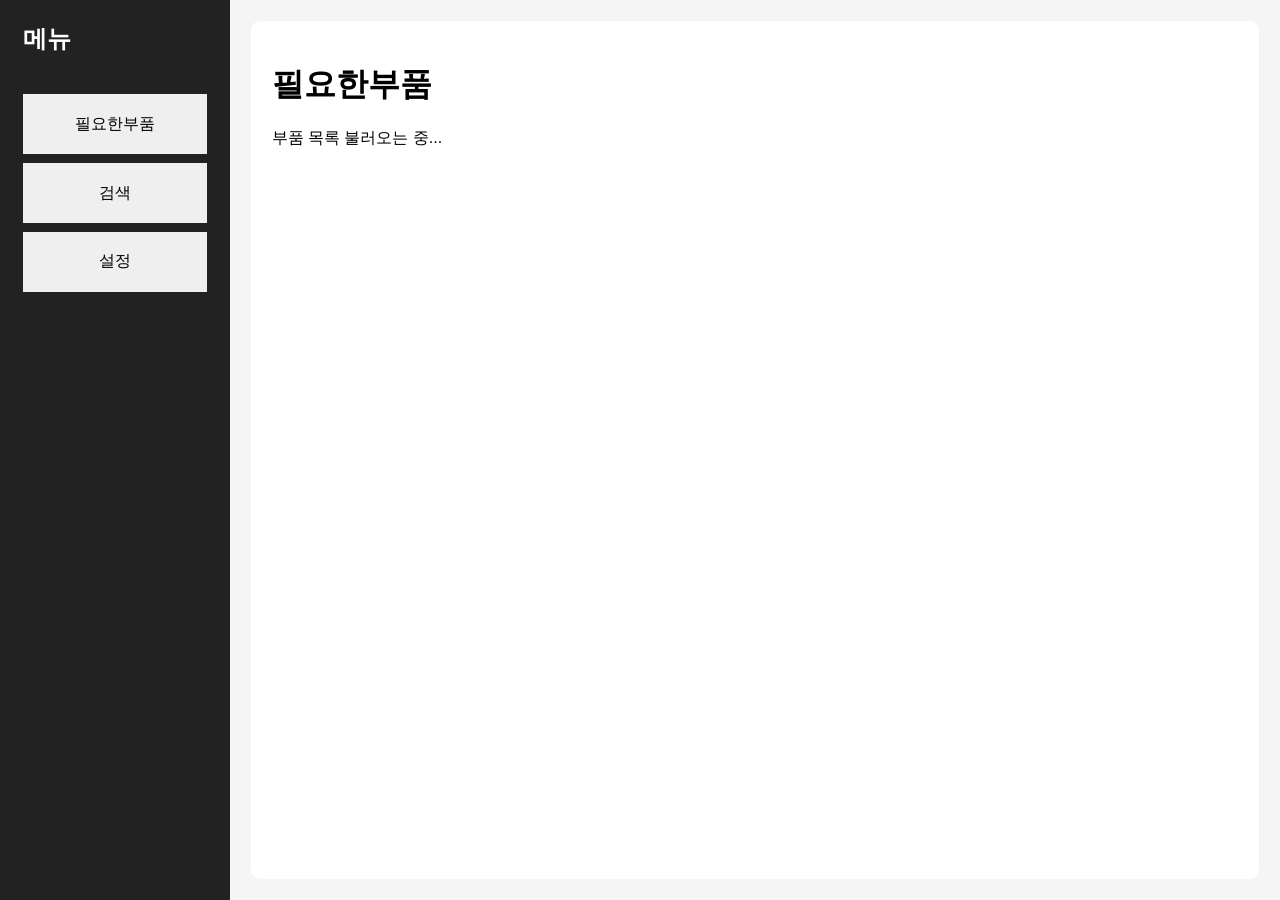
==== html/index.html @ ab06de59 "Initial upload" ====
<!DOCTYPE html>
<html lang="ko">
<head>
    <meta charset="UTF-8">
    <title>설정 관리</title>
    <link rel="stylesheet" href="style.css">
</head>
<body>

<div class="container">
    <div id="menuArea"></div>
    <div id="screenArea"></div>
</div>

<script src="js/parts.js"></script>
<script src="js/search.js?v=8"></script>
<script src="js/settings.js?v=1"></script>
<script src="js/main.js"></script>

</body>
</html>
---- html/style.css ----
html,
body {
    margin: 0;
    width: 100%;
    height: 100%;
    font-family: Arial, sans-serif;
}

.container {
    display: flex;
    width: 100%;
    height: 100%;
}

#menuArea {
    width: 18%;
    height: 100%;
}

#screenArea {
    width: 82%;
    height: 100%;
}

.menu {
    width: 100%;
    height: 100%;
    background-color: #222;
    color: white;
    padding: 10%;
    box-sizing: border-box;
}

.menu h2 {
    margin-top: 0;
    height: 6%;
}

.menu button {
    width: 100%;
    height: 7%;
    margin-bottom: 5%;
    border: none;
    cursor: pointer;
    font-size: 100%;
}

.main {
    width: 100%;
    height: 100%;
    padding: 2%;
    background-color: #f5f5f5;
    box-sizing: border-box;
}

.box {
    width: 100%;
    height: 100%;
    background-color: white;
    padding: 2%;
    border-radius: 1%;
    box-sizing: border-box;
    overflow: auto;
}

.part-list {
    width: 100%;
    display: flex;
    flex-wrap: wrap;
    gap: 2%;
}

.part-item {
    width: 20%;
    padding: 2%;
    margin-bottom: 2%;
    background-color: #dddddd;
    border: none;
    border-radius: 3%;
    box-sizing: border-box;
    text-align: center;
    cursor: pointer;
    font-size: 100%;
}

.part-item.selected {
    background-color: #4caf50;
    color: white;
    font-weight: bold;
}

.next-button {
    width: 20%;
    height: 6%;
    margin-top: 3%;
    border: none;
    cursor: pointer;
    font-size: 100%;
    background-color: #222;
    color: white;
    border-radius: 2%;
}

.search-part-list {
    width: 100%;
    display: flex;
    flex-wrap: wrap;
    gap: 2%;
}

.search-part-item {
    width: 20%;
    padding: 2%;
    margin-bottom: 2%;
    background-color: #dddddd;
    border-radius: 3%;
    box-sizing: border-box;
    text-align: center;
}

.search-part-item.selected {
    background-color: #4caf50;
    color: white;
    font-weight: bold;
}
.search-result-list {
    width: 100%;
    display: flex;
    flex-direction: column;
    gap: 2%;
}

.search-result-card {
    width: 100%;
    padding: 2%;
    margin-bottom: 2%;
    background-color: white;
    border-radius: 2%;
    box-sizing: border-box;
    border: 1px solid #cccccc;
}

.search-result-card.empty {
    background-color: #eeeeee;
    color: #777777;
}

.search-result-img {
    width: 20%;
    max-width: 200px;
    margin-top: 1%;
    margin-bottom: 1%;
}
.search-control-box {
    width: 100%;
    display: flex;
    gap: 1%;
    margin-bottom: 2%;
}

.search-text-input {
    width: 40%;
    padding: 1%;
    font-size: 100%;
    box-sizing: border-box;
}

.search-number-input {
    width: 20%;
    padding: 1%;
    font-size: 100%;
    box-sizing: border-box;
}

.search-button,
.csv-button,
.view-button {
    width: 15%;
    padding: 1%;
    border: none;
    cursor: pointer;
    background-color: #222;
    color: white;
    font-size: 100%;
}

.search-result-list {
    width: 100%;
    display: flex;
    flex-direction: column;
    gap: 2%;
}

.search-card {
    width: 100%;
    padding: 2%;
    margin-bottom: 2%;
    background-color: #eeeeee;
    border-radius: 2%;
    box-sizing: border-box;
    border: 1px solid #cccccc;
    position: relative;
}

.search-card.found {
    background-color: white;
}

.search-light {
    width: 18px;
    height: 18px;
    border-radius: 50%;
    position: absolute;
    top: 15px;
    right: 15px;
}

.search-light.on {
    background-color: #4caf50;
}

.search-light.off {
    background-color: #999999;
}

.view-box {
    width: 100%;
    padding: 2%;
    margin-bottom: 2%;
    background-color: #f5f5f5;
    border: 1px solid #cccccc;
    border-radius: 2%;
    box-sizing: border-box;
}

.search-result-img {
    width: 20%;
    max-width: 200px;
    margin-top: 1%;
    margin-bottom: 1%;
}
/* 검색 화면 전체 행 */
.search-row {
    width: 100%;
    display: flex;
    align-items: center;
    gap: 2%;
    margin-bottom: 2%;
}

/* CPU 초록 / 메인보드 회색 표시 영역 */
.search-part-status-list {
    width: 100%;
    display: flex;
    flex-wrap: wrap;
    gap: 2%;
    margin-bottom: 3%;
}

.search-part-status {
    width: 18%;
    padding: 1.5%;
    border-radius: 6px;
    text-align: center;
    box-sizing: border-box;
    font-weight: bold;
}

/* 값이 false가 아니면 초록 */
.search-part-status.on {
    background-color: #4caf50;
    color: white;
}

/* 값이 false면 회색 */
.search-part-status.off {
    background-color: #cccccc;
    color: #555555;
}

/* 글자 입력란 */
.search-text-input {
    width: 55%;
    padding: 1.5%;
    font-size: 100%;
    box-sizing: border-box;
}

/* 숫자 입력란 */
.view-number-input {
    width: 25%;
    padding: 1.5%;
    font-size: 100%;
    box-sizing: border-box;
}

/* 버튼 공통 */
.search-button,
.csv-copy-button,
.view-button {
    width: 18%;
    padding: 1.5%;
    border: none;
    cursor: pointer;
    background-color: #222;
    color: white;
    font-size: 100%;
    border-radius: 6px;
}

/* 검색된 개수 문장 */
.search-count-text {
    width: 55%;
    font-size: 110%;
}

/* 나중에 상품 정보 들어갈 박스 */
.detail-text-box {
    width: 100%;
    height: 45%;
    padding: 2%;
    box-sizing: border-box;
    resize: none;
    font-size: 100%;
    line-height: 1.7;
    border: 1px solid #cccccc;
    border-radius: 8px;
    background-color: #f9f9f9;
}
/* 현재 검색 화면 규칙용 추가 스타일 */
.hidden {
    display: none !important;
}

.selected-part-box {
    width: 100%;
    padding: 1.5%;
    box-sizing: border-box;
    background-color: #eeeeee;
    border-radius: 8px;
    margin-bottom: 2%;
    font-weight: bold;
}

.platform-status-box {
    width: 100%;
    padding: 1.5%;
    box-sizing: border-box;
    background-color: #f5f5f5;
    border: 1px solid #cccccc;
    border-radius: 8px;
    margin-bottom: 2%;
    line-height: 1.8;
    font-weight: bold;
}

.page-row {
    width: 100%;
    display: flex;
    justify-content: center;
    align-items: center;
    gap: 3%;
    margin-bottom: 2%;
}

.page-row button {
    padding: 1.2% 3%;
    border: none;
    background-color: #222222;
    color: white;
    border-radius: 6px;
    cursor: pointer;
}

#pageInfo {
    font-weight: bold;
}

.save-button {
    width: 18%;
    padding: 1.5%;
    border: none;
    cursor: pointer;
    background-color: #222;
    color: white;
    font-size: 100%;
    border-radius: 6px;
    margin-top: 1%;
}

.gray-button-box {
    width: 100%;
    margin-top: 2%;
    margin-bottom: 2%;
}

.gray-button-list {
    width: 100%;
    display: flex;
    flex-wrap: wrap;
    gap: 2%;
}

.gray-select-button {
    width: 18%;
    padding: 1.5%;
    border: none;
    border-radius: 6px;
    background-color: #cccccc;
    color: #333333;
    cursor: pointer;
    font-weight: bold;
    margin-bottom: 1%;
}

.gray-select-button.selected {
    background-color: #4caf50;
    color: white;
}
.price-filter-box {
    margin-top: 20px;
    margin-bottom: 20px;
}

.price-filter-row {
    display: flex;
    align-items: center;
    gap: 16px;
}

.price-input {
    width: 180px;
    height: 45px;
    padding: 0 14px;
    font-size: 16px;
}

.price-slider {
    flex: 1;
    min-width: 300px;
}

.price-apply-row {
    margin-top: 12px;
}

.price-apply-button {
    width: 160px;
    height: 45px;
    font-size: 16px;
    cursor: pointer;
}
.price-filter-box {
    margin-top: 20px;
    margin-bottom: 20px;
}

.price-input-row {
    display: flex;
    align-items: center;
    gap: 16px;
    margin-bottom: 18px;
}

.price-input {
    width: 180px;
    height: 45px;
    padding: 0 14px;
    font-size: 16px;
}

.range-slider-box {
    position: relative;
    width: 100%;
    height: 36px;
    margin-top: 10px;
}

.range-slider-track {
    position: absolute;
    top: 16px;
    left: 0;
    width: 100%;
    height: 6px;
    background: #dddddd;
    border-radius: 999px;
}

.range-slider-fill {
    position: absolute;
    top: 16px;
    height: 6px;
    background: #222222;
    border-radius: 999px;
}

.range-slider {
    position: absolute;
    top: 8px;
    left: 0;
    width: 100%;
    pointer-events: none;
    appearance: none;
    -webkit-appearance: none;
    background: transparent;
}

.range-slider::-webkit-slider-thumb {
    pointer-events: auto;
    appearance: none;
    -webkit-appearance: none;
    width: 22px;
    height: 22px;
    background: #222222;
    border-radius: 50%;
    cursor: pointer;
}

.range-slider::-moz-range-thumb {
    pointer-events: auto;
    width: 22px;
    height: 22px;
    background: #222222;
    border-radius: 50%;
    cursor: pointer;
    border: none;
}

.range-slider::-webkit-slider-runnable-track {
    background: transparent;
}

.range-slider::-moz-range-track {
    background: transparent;
}

.price-apply-row {
    margin-top: 12px;
}

.price-apply-button {
    width: 160px;
    height: 45px;
    font-size: 16px;
    cursor: pointer;
}
.price-filter-box {
    margin-top: 20px;
    margin-bottom: 20px;
}

.price-input-row {
    display: flex;
    align-items: center;
    gap: 16px;
    margin-bottom: 18px;
}

.price-input {
    width: 180px;
    height: 45px;
    padding: 0 14px;
    font-size: 16px;
}

.range-slider-box {
    position: relative;
    width: 100%;
    height: 36px;
    margin-top: 10px;
}

.range-slider-track {
    position: absolute;
    top: 16px;
    left: 0;
    width: 100%;
    height: 6px;
    background: #dddddd;
    border-radius: 999px;
}

.range-slider-fill {
    position: absolute;
    top: 16px;
    height: 6px;
    background: #222222;
    border-radius: 999px;
}

.range-slider {
    position: absolute;
    top: 8px;
    left: 0;
    width: 100%;
    pointer-events: none;
    appearance: none;
    -webkit-appearance: none;
    background: transparent;
}

.range-slider::-webkit-slider-thumb {
    pointer-events: auto;
    appearance: none;
    -webkit-appearance: none;
    width: 22px;
    height: 22px;
    background: #222222;
    border-radius: 50%;
    cursor: pointer;
}

.range-slider::-moz-range-thumb {
    pointer-events: auto;
    width: 22px;
    height: 22px;
    background: #222222;
    border-radius: 50%;
    cursor: pointer;
    border: none;
}

.range-slider::-webkit-slider-runnable-track {
    background: transparent;
}

.range-slider::-moz-range-track {
    background: transparent;
}

.price-apply-row {
    margin-top: 12px;
}

.price-apply-button {
    width: 160px;
    height: 45px;
    font-size: 16px;
    cursor: pointer;
}
.price-filter-box {
    margin-top: 20px;
    margin-bottom: 20px;
}

.price-input-row {
    display: flex;
    align-items: center;
    gap: 16px;
    margin-bottom: 18px;
}

.price-input {
    width: 180px;
    height: 45px;
    padding: 0 14px;
    font-size: 16px;
}

.range-slider-box {
    position: relative;
    width: 100%;
    height: 36px;
    margin-top: 10px;
}

.range-slider-track {
    position: absolute;
    top: 16px;
    left: 0;
    width: 100%;
    height: 6px;
    background: #dddddd;
    border-radius: 999px;
}

.range-slider-fill {
    position: absolute;
    top: 16px;
    height: 6px;
    background: #222222;
    border-radius: 999px;
}

.range-slider {
    position: absolute;
    top: 8px;
    left: 0;
    width: 100%;
    pointer-events: none;
    appearance: none;
    -webkit-appearance: none;
    background: transparent;
}

.range-slider::-webkit-slider-thumb {
    pointer-events: auto;
    appearance: none;
    -webkit-appearance: none;
    width: 22px;
    height: 22px;
    background: #222222;
    border-radius: 50%;
    cursor: pointer;
}

.range-slider::-moz-range-thumb {
    pointer-events: auto;
    width: 22px;
    height: 22px;
    background: #222222;
    border-radius: 50%;
    cursor: pointer;
    border: none;
}

.range-slider::-webkit-slider-runnable-track {
    background: transparent;
}

.range-slider::-moz-range-track {
    background: transparent;
}

.price-result-row {
    margin-top: 12px;
    font-size: 16px;
    font-weight: 600;
}

/* 설정 화면 */
.settings-box {
    width: 100%;
    padding: 2%;
    box-sizing: border-box;
    background-color: #f7f7f7;
    border: 1px solid #dddddd;
    border-radius: 10px;
    margin-bottom: 2%;
}

.settings-box h2 {
    margin-top: 0;
}

.settings-row {
    width: 100%;
    display: flex;
    align-items: center;
    gap: 16px;
    margin-bottom: 18px;
}

.settings-row label {
    width: 230px;
    font-weight: bold;
}

.settings-select {
    width: 320px;
    height: 44px;
    padding: 0 12px;
    font-size: 16px;
}

.settings-special-box {
    width: 100%;
    padding: 16px;
    box-sizing: border-box;
    background-color: #eeeeee;
    border: 1px solid #cccccc;
    border-radius: 10px;
    margin-top: 16px;
    opacity: 0.7;
}

.settings-special-box.enabled {
    background-color: #e9ffe9;
    border-color: #4caf50;
    opacity: 1;
}

.settings-check-line {
    display: flex;
    align-items: center;
    gap: 10px;
    font-weight: bold;
    cursor: pointer;
    margin-bottom: 12px;
}

.settings-checkbox {
    width: 22px;
    height: 22px;
    accent-color: #4caf50;
    cursor: pointer;
}

.settings-slider-row {
    display: flex;
    align-items: center;
    gap: 16px;
}

.settings-number-input {
    width: 180px;
    height: 44px;
    padding: 0 12px;
    font-size: 16px;
    box-sizing: border-box;
}

.settings-range {
    flex: 1;
    min-width: 300px;
}

.settings-range:disabled,
.settings-number-input:disabled {
    cursor: not-allowed;
    opacity: 0.55;
}

.settings-unit {
    width: 50px;
    font-weight: bold;
}

.settings-save-button {
    width: 180px;
    height: 48px;
    border: none;
    border-radius: 8px;
    background-color: #222222;
    color: white;
    font-size: 16px;
    cursor: pointer;
}
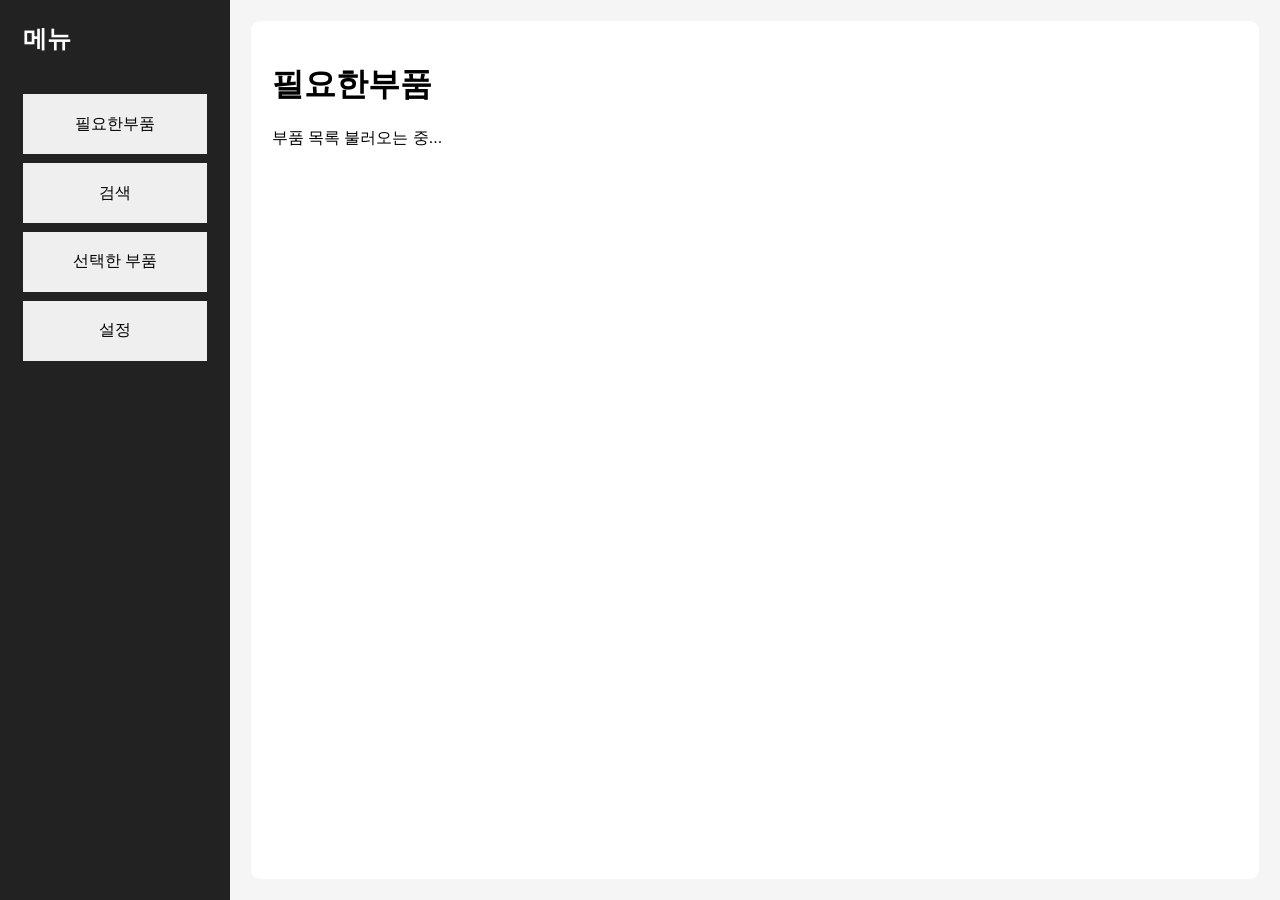
==== commit 7b6fb35b: "검색 부품 1개 선택 및 선택 부품 기능 수정" ====
--- a/html/index.html
+++ b/html/index.html
@@ -14,8 +14,8 @@
 
 <script src="js/parts.js"></script>
 <script src="js/search.js?v=8"></script>
+<script src="js/selected.js?v=1"></script>
 <script src="js/settings.js?v=1"></script>
 <script src="js/main.js"></script>
-
 </body>
 </html>
--- a/html/style.css
+++ b/html/style.css
@@ -836,3 +836,478 @@
     font-size: 16px;
     cursor: pointer;
 }
+/* =========================================
+   선택한 부품 화면
+========================================= */
+
+.selected-page {
+    width: 100%;
+}
+
+.selected-list {
+    width: 100%;
+    overflow: hidden;
+    background-color: #ffffff;
+    border: 1px solid #dddddd;
+    border-top: 3px solid #238ee8;
+}
+
+
+/* =========================================
+   부품 한 줄
+========================================= */
+
+.selected-row {
+    display: grid;
+    grid-template-columns: 120px 1fr;
+    width: 100%;
+    min-height: 118px;
+    border-bottom: 1px solid #e5e5e5;
+}
+
+.selected-row:last-child {
+    border-bottom: none;
+}
+
+.selected-row-loading {
+    opacity: 0.6;
+    pointer-events: none;
+}
+
+
+/* =========================================
+   왼쪽 부품 이름
+========================================= */
+
+.selected-part-label {
+    position: relative;
+    display: flex;
+    flex-direction: column;
+    align-items: center;
+    justify-content: center;
+    gap: 8px;
+    padding: 12px 6px;
+    box-sizing: border-box;
+    background-color: #f2f2f2;
+    text-align: center;
+}
+
+.selected-part-number {
+    position: absolute;
+    top: 10px;
+    left: 10px;
+
+    display: flex;
+    align-items: center;
+    justify-content: center;
+
+    width: 32px;
+    height: 32px;
+
+    color: #ffffff;
+    background-color: #238ee8;
+    border-radius: 50%;
+
+    font-size: 15px;
+    font-weight: bold;
+}
+
+.selected-part-icon {
+    font-size: 32px;
+    line-height: 1;
+}
+
+.selected-part-name {
+    color: #111111;
+    font-size: 16px;
+    font-weight: bold;
+}
+
+
+/* =========================================
+   오른쪽 상품 영역
+========================================= */
+
+.selected-product-area {
+    display: flex;
+    align-items: center;
+    gap: 18px;
+
+    min-width: 0;
+    padding: 16px 24px;
+
+    box-sizing: border-box;
+    background-color: #ffffff;
+}
+
+.selected-empty-product-area {
+    color: #999999;
+    font-size: 16px;
+}
+
+
+/* =========================================
+   상품 이미지
+========================================= */
+
+.selected-row-image-box {
+    display: flex;
+    flex: 0 0 76px;
+    align-items: center;
+    justify-content: center;
+
+    width: 76px;
+    height: 76px;
+
+    overflow: hidden;
+    color: #999999;
+    background-color: #f7f7f7;
+    border: 1px solid #eeeeee;
+    border-radius: 8px;
+}
+
+.selected-row-image-link {
+    display: block;
+    width: 100%;
+    height: 100%;
+    cursor: pointer;
+}
+
+.selected-row-image-link:hover {
+    opacity: 0.8;
+}
+
+.selected-row-image {
+    display: block;
+    width: 100%;
+    height: 100%;
+    object-fit: contain;
+}
+
+.selected-row-image-box.image-error::after {
+    content: "이미지 없음";
+    padding: 6px;
+    font-size: 11px;
+    text-align: center;
+}
+
+.selected-no-image {
+    font-size: 12px;
+    text-align: center;
+}
+
+
+/* =========================================
+   상품 이름
+========================================= */
+
+.selected-product-text {
+    display: flex;
+    flex: 1;
+    flex-direction: column;
+    gap: 7px;
+
+    min-width: 0;
+}
+
+.selected-row-product-name {
+    min-width: 0;
+    overflow: hidden;
+
+    color: #111111;
+    font-size: 18px;
+    line-height: 1.45;
+
+    text-decoration: none;
+    text-overflow: ellipsis;
+    white-space: nowrap;
+}
+
+a.selected-row-product-name:hover {
+    color: #238ee8;
+    text-decoration: underline;
+}
+
+.selected-row-mall {
+    color: #888888;
+    font-size: 13px;
+}
+
+
+/* =========================================
+   수량 조절
+========================================= */
+
+.selected-quantity-box {
+    display: flex;
+    flex: 0 0 auto;
+    align-items: center;
+
+    height: 44px;
+
+    overflow: hidden;
+    border: 1px solid #dddddd;
+    border-radius: 5px;
+    background-color: #ffffff;
+}
+
+.selected-quantity-button {
+    width: 44px;
+    height: 44px;
+
+    padding: 0;
+    border: none;
+
+    color: #555555;
+    background-color: #ffffff;
+
+    font-size: 22px;
+    line-height: 1;
+
+    cursor: pointer;
+}
+
+.selected-quantity-button:hover {
+    background-color: #f0f0f0;
+}
+
+.selected-quantity-button:active {
+    background-color: #e4e4e4;
+}
+
+.selected-quantity-button:disabled {
+    color: #bbbbbb;
+    background-color: #f5f5f5;
+    cursor: not-allowed;
+}
+
+.selected-quantity-value {
+    display: flex;
+    align-items: center;
+    justify-content: center;
+
+    width: 52px;
+    height: 44px;
+
+    box-sizing: border-box;
+    border-right: 1px solid #dddddd;
+    border-left: 1px solid #dddddd;
+
+    color: #222222;
+    background-color: #ffffff;
+
+    font-size: 15px;
+    font-weight: bold;
+}
+
+
+/* =========================================
+   가격
+========================================= */
+
+.selected-price-area {
+    display: flex;
+    flex: 0 0 205px;
+    align-items: center;
+    justify-content: flex-end;
+    gap: 9px;
+
+    white-space: nowrap;
+}
+
+.selected-price-label {
+    color: #777777;
+    font-size: 14px;
+}
+
+.selected-row-price {
+    color: #111111;
+    font-size: 20px;
+    font-weight: bold;
+}
+
+
+/* =========================================
+   삭제 버튼
+========================================= */
+
+.selected-remove-button {
+    flex: 0 0 auto;
+
+    width: 44px;
+    height: 44px;
+
+    padding: 0;
+    border: none;
+    border-radius: 50%;
+
+    color: #555555;
+    background-color: transparent;
+
+    font-size: 34px;
+    font-weight: 300;
+    line-height: 1;
+
+    cursor: pointer;
+}
+
+.selected-remove-button:hover {
+    color: #ffffff;
+    background-color: #e53935;
+}
+
+.selected-remove-button:disabled {
+    color: #bbbbbb;
+    background-color: transparent;
+    cursor: not-allowed;
+}
+
+
+/* =========================================
+   오류 박스
+========================================= */
+
+.selected-error-box {
+    padding: 30px;
+
+    color: #555555;
+    background-color: #eeeeee;
+    border-radius: 10px;
+
+    text-align: center;
+}
+
+
+/* =========================================
+   화면이 좁을 때
+========================================= */
+
+@media (max-width: 1100px) {
+    .selected-product-area {
+        flex-wrap: wrap;
+    }
+
+    .selected-product-text {
+        flex-basis: calc(100% - 110px);
+    }
+
+    .selected-price-area {
+        flex: 1;
+        justify-content: flex-start;
+    }
+}
+
+
+@media (max-width: 750px) {
+    .selected-row {
+        grid-template-columns: 90px 1fr;
+    }
+
+    .selected-product-area {
+        gap: 12px;
+        padding: 14px;
+    }
+
+    .selected-part-icon {
+        font-size: 26px;
+    }
+
+    .selected-part-name {
+        font-size: 13px;
+    }
+
+    .selected-part-number {
+        width: 26px;
+        height: 26px;
+        font-size: 12px;
+    }
+
+    .selected-row-image-box {
+        flex-basis: 62px;
+        width: 62px;
+        height: 62px;
+    }
+
+    .selected-row-product-name {
+        font-size: 15px;
+        white-space: normal;
+    }
+
+    .selected-quantity-box {
+        height: 40px;
+    }
+
+    .selected-quantity-button {
+        width: 40px;
+        height: 40px;
+        font-size: 20px;
+    }
+
+    .selected-quantity-value {
+        width: 46px;
+        height: 40px;
+    }
+
+    .selected-price-area {
+        flex-basis: auto;
+    }
+
+    .selected-row-price {
+        font-size: 17px;
+    }
+
+    .selected-remove-button {
+        width: 40px;
+        height: 40px;
+        font-size: 30px;
+    }
+}
+
+/* =========================================
+   선택한 부품 총 가격
+========================================= */
+
+.selected-total-box {
+    display: flex;
+    align-items: center;
+    justify-content: flex-end;
+    gap: 30px;
+
+    width: 100%;
+    margin-top: 20px;
+    padding: 24px 30px;
+
+    box-sizing: border-box;
+
+    background-color: #f7f7f7;
+    border: 1px solid #dddddd;
+    border-radius: 10px;
+}
+
+.selected-total-label {
+    color: #555555;
+    font-size: 20px;
+    font-weight: bold;
+}
+
+#selectedTotalPrice {
+    color: #111111;
+    font-size: 30px;
+    font-weight: 800;
+}
+
+@media (max-width: 750px) {
+    .selected-total-box {
+        justify-content: space-between;
+        gap: 15px;
+        padding: 18px;
+    }
+
+    .selected-total-label {
+        font-size: 17px;
+    }
+
+    #selectedTotalPrice {
+        font-size: 23px;
+    }
+}
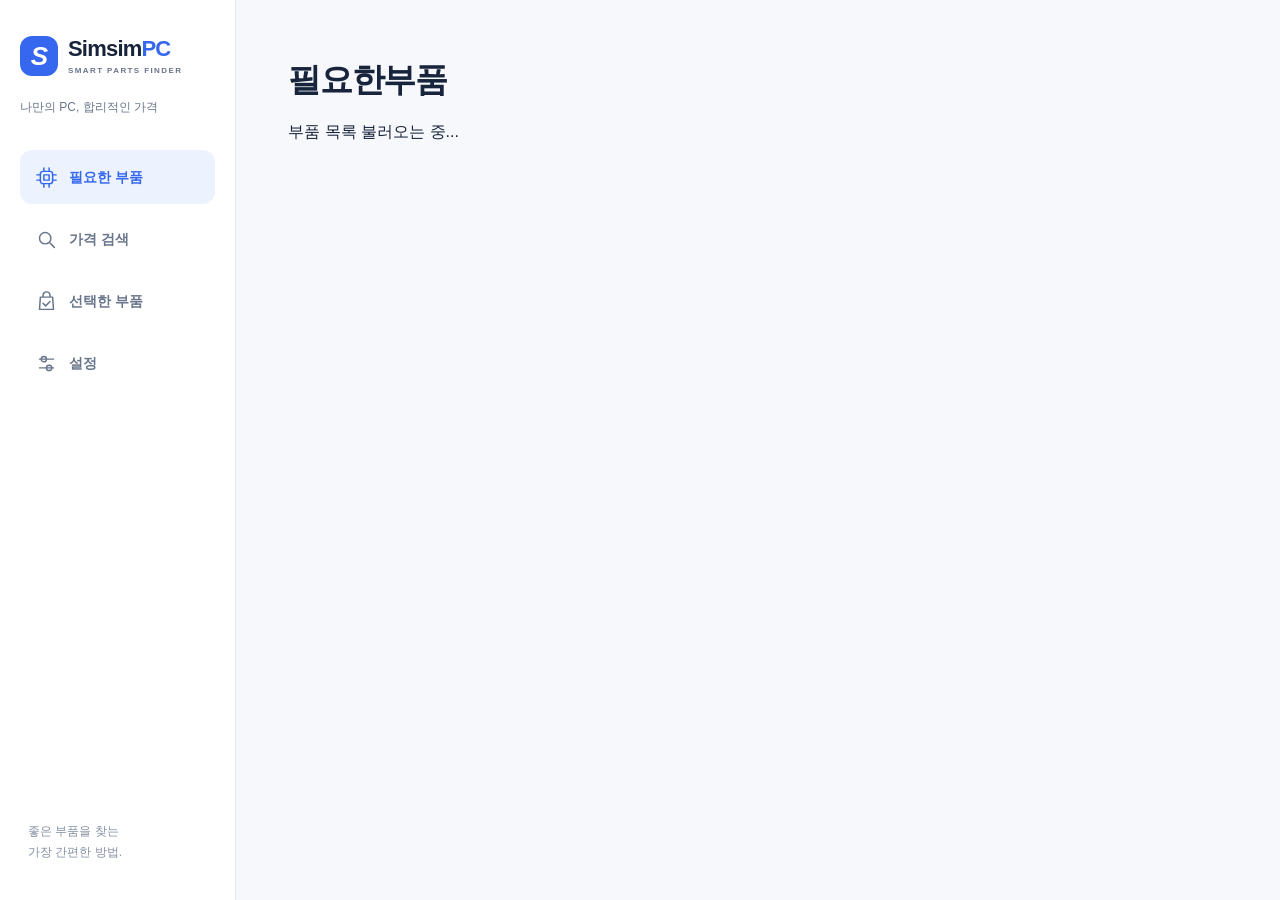
==== commit 3e29098b: "최저가 사이트 업데이트 2026-09-12 14:12:17" ====
--- a/html/index.html
+++ b/html/index.html
@@ -2,20 +2,24 @@
 <html lang="ko">
 <head>
     <meta charset="UTF-8">
-    <title>설정 관리</title>
+    <meta name="viewport" content="width=device-width, initial-scale=1, viewport-fit=cover">
+    <meta name="theme-color" content="#f6f8fc">
+    <title>SimsimPC · 최저가 찾기</title>
     <link rel="stylesheet" href="style.css">
+    <link rel="stylesheet" href="responsive.css?v=1">
 </head>
 <body>
 
 <div class="container">
+    <header class="mobile-header"><a href="/" class="brand"><span class="brand-mark">S</span><span>Simsim<span class="brand-accent">PC</span><small>SMART PARTS FINDER</small></span></a><span class="header-badge">최저가 찾기</span></header>
     <div id="menuArea"></div>
     <div id="screenArea"></div>
 </div>
 
-<script src="js/parts.js"></script>
-<script src="js/search.js?v=8"></script>
-<script src="js/selected.js?v=1"></script>
-<script src="js/settings.js?v=1"></script>
-<script src="js/main.js"></script>
+<script src="js/parts.js?v=2"></script>
+<script src="js/search.js?v=9"></script>
+<script src="js/selected.js?v=2"></script>
+<script src="js/settings.js?v=2"></script>
+<script src="js/main.js?v=2"></script>
 </body>
 </html>
--- a/html/responsive.css
+++ b/html/responsive.css
@@ -0,0 +1,191 @@
+/* Shared visual language and layouts for desktop, tablet and phone. */
+:root {
+    --ink: #18243b;
+    --muted: #69758b;
+    --blue: #3568ee;
+    --line: #e3e9f3;
+    --soft: #f6f8fc;
+}
+* { box-sizing: border-box; }
+html, body { min-height: 100%; height: auto; color: var(--ink); background: var(--soft); font-family: "Segoe UI", "Malgun Gothic", sans-serif; -webkit-text-size-adjust: 100%; }
+body { line-height: 1.5; }
+button, input, select, textarea { font: inherit; }
+button, a, input, select { -webkit-tap-highlight-color: transparent; }
+button { touch-action: manipulation; }
+button:focus-visible, a:focus-visible, input:focus-visible, select:focus-visible { outline: 3px solid #90b3ff; outline-offset: 3px; }
+button:disabled { cursor: default; }
+.container { min-height: 100dvh; height: auto; }
+#menuArea { width: 236px; flex: 0 0 236px; height: auto; }
+#screenArea { width: auto; min-width: 0; flex: 1; height: auto; }
+.menu { position: sticky; top: 0; height: 100dvh; padding: 36px 20px; background: white; color: var(--ink); border-right: 1px solid var(--line); }
+.brand { display: flex; align-items: center; gap: 10px; color: var(--ink); text-decoration: none; font-size: 22px; font-weight: 800; letter-spacing: -.8px; line-height: 1.1; }
+.brand-mark { display: grid; place-items: center; width: 38px; height: 40px; border-radius: 12px; background: var(--blue); color: white; font-size: 26px; font-style: italic; }
+.brand-accent { color: var(--blue); }
+.brand small { display: block; font-size: 8px; letter-spacing: 1.4px; color: var(--muted); font-weight: 600; margin-top: 6px; }
+.menu-caption { margin: 22px 0 34px; font-size: 12px; color: var(--muted); }
+.menu button { display: flex; align-items: center; gap: 12px; height: 54px; padding: 0 16px; margin: 0 0 8px; background: transparent; color: var(--muted); border-radius: 12px; text-align: left; font-size: 14px; font-weight: 600; }
+.menu button.active { background: #edf2ff; color: var(--blue); }
+.menu svg { flex: 0 0 21px; width: 21px; height: 21px; stroke: currentColor; fill: none; stroke-width: 1.7; stroke-linecap: round; stroke-linejoin: round; }
+.menu-footer { position: absolute; bottom: 36px; left: 28px; color: #8490a4; font-size: 12px; line-height: 1.8; }
+.mobile-header { display: none; }
+.main { height: auto; min-height: 100dvh; padding: 48px 5%; background: var(--soft); }
+.box { max-width: 1120px; margin: auto; padding: 0; height: auto; overflow: visible; background: transparent; border-radius: 0; }
+h1 { font-size: clamp(24px, 2.6vw, 34px); letter-spacing: -1.3px; line-height: 1.4; margin: 9px 0 10px; word-break: keep-all; overflow-wrap: anywhere; }
+h2 { font-size: 19px; letter-spacing: -.5px; }
+.page-eyebrow { color: var(--blue); font-size: 10px; font-weight: 800; letter-spacing: 1.7px; }
+.page-description { color: var(--muted); font-size: 14px; margin: 0 0 30px; line-height: 1.8; word-break: keep-all; }
+.selection-heading { display: flex; justify-content: space-between; margin-bottom: 14px; font-size: 14px; font-weight: 700; }
+#partCount { font-size: 12px; font-weight: 600; color: var(--blue); }
+.part-list { display: grid; grid-template-columns: repeat(4, minmax(0, 1fr)); gap: 14px; }
+.part-item { position: relative; display: flex; align-items: center; gap: 12px; width: auto; min-width: 0; min-height: 100px; margin: 0; padding: 18px; border: 1px solid var(--line); border-radius: 16px; color: var(--ink); background: white; font-size: 14px; font-weight: 600; text-align: left; transition: border-color .15s, background .15s; }
+.part-symbol { font-size: 25px; filter: saturate(.75); }
+.part-check { position: absolute; top: 10px; right: 10px; display: grid; place-items: center; width: 18px; height: 18px; border: 1px solid #dce3ef; color: #8490a4; background: white; border-radius: 50%; font-size: 12px; }
+.part-item.selected { background: #edf3ff; border-color: #7599fb; color: #2859d7; box-shadow: 0 2px 8px #3568ee08; }
+.part-item.selected .part-check { color: white; background: var(--blue); border-color: var(--blue); }
+.parts-action { margin-top: 26px; padding-top: 20px; border-top: 1px solid var(--line); }
+.parts-action p { font-size: 12px; color: var(--muted); text-align: center; margin: 0 0 12px; }
+.next-button, .search-button, .view-button, .save-button, .settings-save-button, .csv-copy-button { width: auto; min-height: 48px; height: auto; padding: 12px 22px; border: none; border-radius: 12px; background: var(--blue); color: white; font-size: 14px; font-weight: 700; margin: 0; cursor: pointer; }
+.next-button { display: flex; align-items: center; justify-content: space-between; width: 100%; padding: 16px 22px; box-shadow: 0 5px 15px #3568ee24; }
+.next-button span { font-size: 20px; }
+input:not([type=range]):not([type=checkbox]), select, textarea { min-width: 0; border: 1px solid #d9e1ee; border-radius: 11px; color: var(--ink); background: white; min-height: 48px; padding: 10px 12px; font-size: 16px; }
+input::placeholder { color: #8994a7; }
+input[type=range] { accent-color: var(--blue); min-width: 0; }
+.search-row { gap: 12px; margin-bottom: 18px; }
+.search-row > span { font-size: 13px; color: var(--muted); flex-shrink: 0; }
+.search-text-input { width: auto; flex: 1; }
+.search-part-status-list, .gray-button-list { gap: 8px; margin-bottom: 20px; }
+.search-part-status, .gray-select-button { width: auto; min-height: 40px; border: 1px solid var(--line); border-radius: 10px; padding: 8px 14px; margin: 0; font-size: 12px; }
+.search-part-status.off { background: white; color: var(--muted); }
+.search-part-status.on, .gray-select-button.selected { background: #e9f5ef; border-color: #b6ddc8; color: #24734b; }
+.gray-select-button { min-height: 44px; background: white; }
+.price-filter-box, .platform-status-box, .settings-box { padding: 24px; border: 1px solid var(--line); border-radius: 16px; background: white; margin: 20px 0; }
+.price-input-row { gap: 12px; }
+.price-input-row span { font-size: 12px; white-space: nowrap; color: var(--muted); }
+.price-input { width: 160px; }
+.range-slider-fill, .range-slider::-webkit-slider-thumb { background: var(--blue); }
+.range-slider::-moz-range-thumb { background: var(--blue); }
+.platform-status-box { font-size: 13px; font-weight: 500; line-height: 2; color: var(--muted); }
+.page-row { gap: 16px; margin: 20px 0; font-size: 12px; }
+.page-row button { min-height: 44px; padding: 10px 16px; border-radius: 10px; background: white; color: var(--ink); border: 1px solid var(--line); }
+.csv-copy-button { background: #e9eef8; color: #44536e; }
+.settings-row { gap: 16px; }
+.settings-row label { width: 180px; font-size: 14px; }
+.settings-select { max-width: 100%; }
+.settings-special-box { background: var(--soft); border-color: var(--line); opacity: 1; padding: 18px; }
+.settings-special-box.enabled { background: #f0f5ff; border-color: #d4e1ff; }
+.settings-check-line { font-size: 14px; font-weight: 600; }
+.settings-checkbox { accent-color: var(--blue); }
+.settings-number-input { width: 100px; }
+.settings-range { min-width: 0; }
+.settings-unit { font-size: 13px; }
+.selected-list { border: none; border-radius: 16px; background: transparent; display: grid; gap: 12px; }
+.selected-row { border: 1px solid var(--line); border-radius: 14px; overflow: hidden; grid-template-columns: 94px minmax(0, 1fr); background: white; }
+.selected-row:last-child { border-bottom: 1px solid var(--line); }
+.selected-part-label { background: #edf2fa; }
+.selected-part-number { position: static; width: auto; height: auto; background: transparent; color: #8d9bb3; font-size: 10px; }
+.selected-part-name { font-size: 12px; }
+.selected-product-area { gap: 14px; padding: 18px; }
+.selected-price-area { flex-basis: auto; }
+.selected-row-product-name { white-space: normal; overflow-wrap: anywhere; color: var(--ink); font-size: 14px; }
+.selected-row-price { color: var(--blue); }
+.selected-total-box { background: #edf2ff; border: 1px solid #dce5fa; border-radius: 14px; padding: 20px; }
+#selectedTotalPrice { color: var(--blue); }
+/* Higher specificity also covers the original dynamically inserted detail styles. */
+#mainBox .product-card { padding: 24px; border-radius: 18px; border-color: var(--line); margin: 20px 0; }
+#mainBox .product-top { gap: 20px; }
+#mainBox .product-name { font-size: 24px; line-height: 1.5; }
+#mainBox .product-number { font-size: 12px; color: var(--blue); }
+#mainBox .product-meta { font-size: 14px; gap: 8px; flex-wrap: wrap; margin-top: 14px; }
+#mainBox .product-price { font-size: 28px; color: var(--blue); margin-top: 18px; }
+#mainBox .product-image-box { width: 160px; min-width: 160px; height: 160px; border-radius: 12px; }
+#mainBox .product-link-box { margin-top: 18px; padding: 14px; border-radius: 12px; gap: 10px; }
+#mainBox .product-link { font-size: 14px; overflow-wrap: anywhere; }
+#mainBox .product-link-icon { width: 32px; height: 32px; min-width: 32px; font-size: 16px; }
+@media (hover: hover) {
+    .part-item:hover { border-color: #7599fb; }
+    .menu button:hover { background: #f2f5fc; }
+    .next-button:hover, .search-button:hover, .save-button:hover { background: #2859d7; }
+}
+@media (max-width: 1100px) {
+    #menuArea { width: 204px; flex-basis: 204px; }
+    .menu { padding: 28px 14px; }
+    .part-list { grid-template-columns: repeat(3, minmax(0, 1fr)); }
+    .part-item { flex-direction: column; align-items: flex-start; gap: 8px; }
+    .price-input-row { flex-wrap: wrap; }
+}
+@media (max-width: 767px) {
+    .container { display: block; }
+    .mobile-header { display: flex; align-items: center; justify-content: space-between; padding: calc(18px + env(safe-area-inset-top)) 20px 18px; border-bottom: 1px solid var(--line); background: white; }
+    .brand { font-size: 20px; }
+    .brand-mark { width: 34px; height: 36px; border-radius: 11px; font-size: 23px; }
+    .brand small { font-size: 7px; letter-spacing: 1.15px; }
+    .header-badge { color: #697990; background: #f2f5fa; border-radius: 7px; padding: 5px 8px; font-size: 10px; font-weight: 600; }
+    #menuArea { width: 100%; height: auto; }
+    #screenArea { width: 100%; }
+    .menu { position: fixed; z-index: 30; inset: auto 0 0; display: grid; grid-template-columns: repeat(4, minmax(0, 1fr)); gap: 4px; width: 100%; height: auto; padding: 8px max(10px, env(safe-area-inset-right)) calc(8px + env(safe-area-inset-bottom)) max(10px, env(safe-area-inset-left)); border: none; border-top: 1px solid var(--line); background: #fffffff5; backdrop-filter: blur(16px); }
+    .menu .desktop-brand, .menu-caption, .menu-footer { display: none; }
+    .menu button { flex-direction: column; justify-content: center; gap: 5px; height: 56px; padding: 6px 2px; margin: 0; font-size: 10px; border-radius: 12px; text-align: center; white-space: nowrap; }
+    .menu svg { width: 21px; height: 21px; }
+    .main { min-height: calc(100dvh - 78px); padding: 28px max(20px, env(safe-area-inset-right)) calc(102px + env(safe-area-inset-bottom)) max(20px, env(safe-area-inset-left)); }
+    h1 { font-size: 25px; letter-spacing: -1px; margin: 8px 0; }
+    h2 { font-size: 17px; }
+    .page-description { font-size: 12px; margin-bottom: 24px; }
+    .page-eyebrow { font-size: 9px; letter-spacing: 1.5px; }
+    .part-list { grid-template-columns: repeat(2, minmax(0, 1fr)); gap: 10px; }
+    .part-item { flex-direction: row; align-items: center; gap: 10px; min-height: 86px; padding: 18px 12px; border-radius: 14px; font-size: 13px; }
+    .part-symbol { font-size: 23px; }
+    .part-check { width: 16px; height: 16px; top: 7px; right: 7px; font-size: 10px; }
+    .selection-heading { font-size: 13px; margin-bottom: 12px; }
+    .parts-action { margin-top: 20px; padding-top: 16px; }
+    .search-row { flex-wrap: wrap; gap: 10px; }
+    .search-row > span { width: 100%; }
+    .search-text-input, .view-number-input { flex: 1; width: 0; }
+    .search-button, .view-button { padding: 12px 18px; }
+    .search-part-status-list { gap: 6px; }
+    .search-part-status { font-size: 11px; min-height: 34px; padding: 6px 10px; }
+    .price-filter-box, .platform-status-box, .settings-box { padding: 18px; margin: 16px 0; border-radius: 14px; }
+    .price-input-row { display: grid; grid-template-columns: auto minmax(0, 1fr); gap: 10px; }
+    .price-input { width: 100%; }
+    .price-result-row { font-size: 12px; }
+    .settings-row { display: grid; gap: 10px; }
+    .settings-row label, .settings-select { width: 100%; }
+    .settings-special-box { padding: 14px; }
+    .settings-slider-row { display: grid; grid-template-columns: minmax(0, 1fr) auto; gap: 12px; }
+    .settings-number-input { grid-column: 1; width: 100%; }
+    .settings-unit { grid-column: 2; grid-row: 1; width: auto; }
+    .settings-range { grid-column: 1 / -1; grid-row: 2; width: 100%; min-height: 32px; margin: 0; }
+    .settings-save-button, .save-button { width: 100%; min-height: 50px; }
+    .selected-row { grid-template-columns: minmax(0, 1fr); }
+    .selected-part-label { flex-direction: row; justify-content: flex-start; padding: 10px 14px; gap: 8px; background: #f0f4fa; }
+    .selected-part-number { order: 3; margin-left: auto; }
+    .selected-part-icon { font-size: 17px; }
+    .selected-product-area { display: grid; grid-template-columns: 62px minmax(0, 1fr) 44px; gap: 12px 10px; padding: 14px; }
+    .selected-row-image-box { grid-column: 1; width: 62px; height: 62px; }
+    .selected-product-text { grid-column: 2 / 4; }
+    .selected-row-product-name { font-size: 13px; line-height: 1.6; }
+    .selected-quantity-box { grid-column: 1 / 3; width: max-content; height: 44px; }
+    .selected-quantity-button, .selected-quantity-value { width: 44px; height: 44px; }
+    .selected-remove-button { grid-column: 3; grid-row: 2; width: 44px; height: 44px; font-size: 28px; }
+    .selected-price-area { grid-column: 1 / -1; justify-content: space-between; border-top: 1px solid #eef1f6; padding-top: 12px; }
+    .selected-row-price { font-size: 19px; }
+    .selected-empty-product-area { display: block; font-size: 12px; padding: 18px 14px; }
+    .selected-row-empty .selected-part-label { padding: 8px 14px; }
+    .selected-total-box { padding: 18px; gap: 10px; }
+    .selected-total-label { font-size: 14px; }
+    #selectedTotalPrice { font-size: 24px; overflow-wrap: anywhere; }
+    #mainBox .product-card { padding: 16px; border-radius: 14px; }
+    #mainBox .product-top { flex-direction: column; gap: 16px; }
+    #mainBox .product-name { font-size: 19px; }
+    #mainBox .product-meta { font-size: 12px; }
+    #mainBox .product-price { font-size: 25px; }
+    #mainBox .product-image-box { min-width: 0; width: 100%; height: 180px; }
+    #mainBox .product-image { object-fit: contain; }
+    #mainBox .product-link-box { padding: 12px; }
+    #mainBox .product-link { font-size: 12px; }
+}
+@media (max-width: 360px) {
+    .main { padding-left: 14px; padding-right: 14px; }
+    .mobile-header { padding-left: 14px; padding-right: 14px; }
+    h1 { font-size: 23px; }
+    .part-item { font-size: 12px; gap: 8px; }
+}
